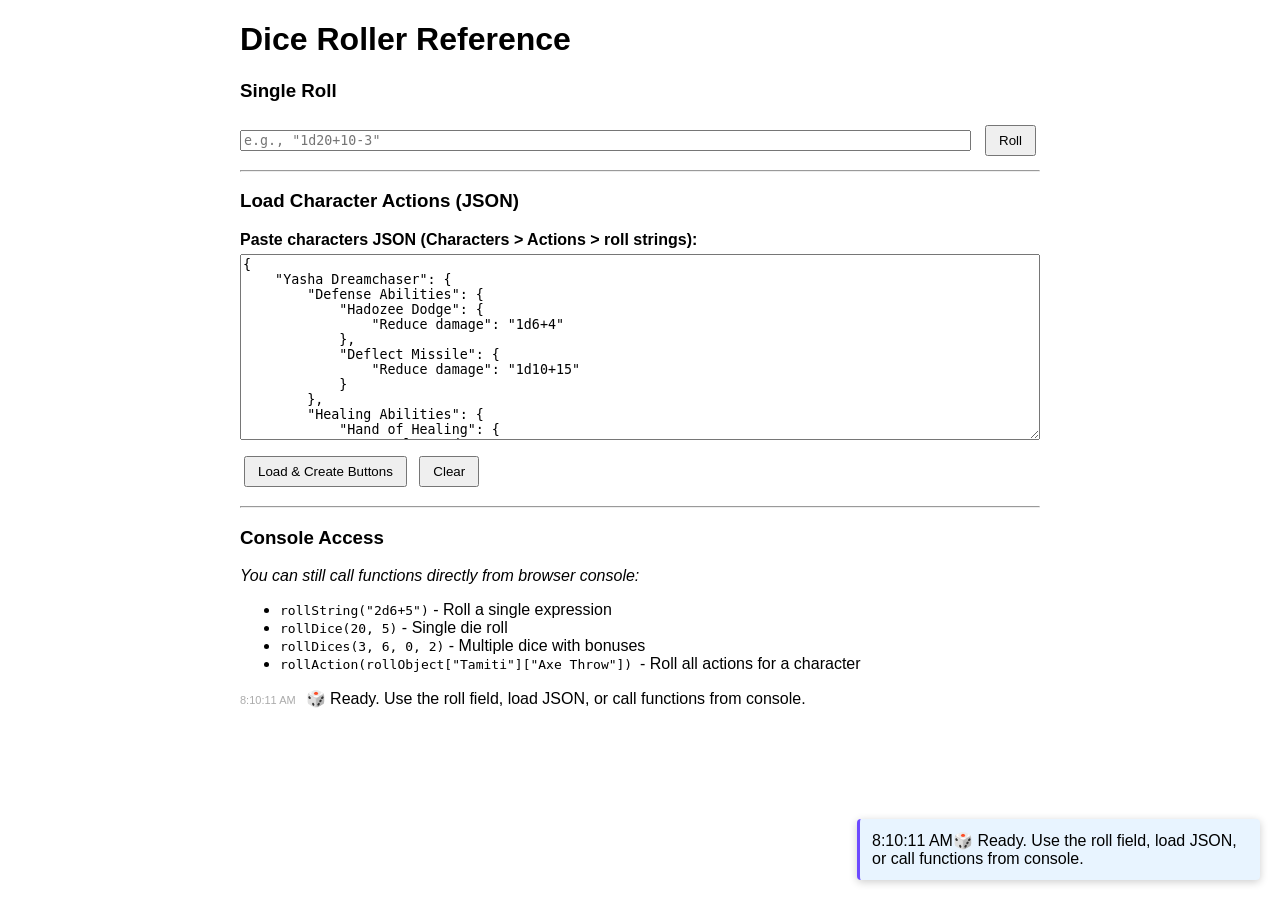
==== roller.html @ a29a252c "Refactor history management functions Moved history management functions up in the code and removed " ====
<!DOCTYPE html>
<html lang="en">
<head>
    <meta charset="utf-8">
    <title>Dice Roller</title>
    <style>
        body { font-family: Arial, sans-serif; max-width: 800px; margin: 20px auto; padding: 0 10px; }
        textarea, input[type="text"] { width: 100%; box-sizing: border-box; font-family: monospace; }
        .roll-input-field { display: flex; gap: 10px; margin: 10px 0; align-items: center; }
        .roll-input-field input { flex: 1; }
        .actions-area { margin: 15px 0; }
        button { margin: 4px; padding: 6px 12px; cursor: pointer; }
        h2 { margin-bottom: 8px; }
        
        /* Output styling */
        #output {
            max-height: 50vh;
            overflow-y: auto;  /* this creates the scroll container sticky responds to */
        }
        .roll-entry {
            position: relative;
        }
        
        .roll-entry .timestamp { 
            color: #888; 
            font-size: 11px; 
            opacity: 0.7; 
            margin-right: 10px;
            user-select: none;
        }
        .roll-entry.error { border-left-color: #ff6b6b; }
        .roll-entry.info { border-left-color: #4ecdc4; }
        .roll-entry.success { border-left-color: #51cf66; }
        .roll-key { opacity: 0.7; }
        .roll-breakdown { opacity: 0.5; }
        .roll-group {
            border-left-color: #6d4aff;
            background: linear-gradient(to bottom, #e8f4ff, #f4f8ff);
        }
        .roll-group .group-title {
            font-weight: bold;
            color: #6d4aff;
            margin-bottom: 4px;
        }
        .roll-group .sub-roll {
            padding-left: 20px;
            margin: 2px 0;
            font-size: 14px;
            opacity: 0.9;
        }
        .action-title {
            opacity: 1;
            font-weight: bold;
            color: #6d4aff;
            margin-bottom: 4px;
            font-size: 16px;
        }
        .group-content {
            background: rgba(255, 255, 255, 0.8);
            padding: 4px 8px;
            border-radius: 4px;
        }

        #fixed-display { display: none; }

        .history-button {
            margin: 4px 2px;
            padding: 4px 8px;
            font-size: 12px;
            background: #f0f0f0;
            border: 1px solid #ccc;
            border-radius: 3px;
        }
        .history-button:hover {
            background: #e0e0e0;
        }
        
        .json-area { margin: 15px 0; }
        .json-area label { font-weight: bold; display: block; margin-bottom: 5px; }
    </style>
</head>
<body>
<h1>Dice Roller Reference</h1>

<!-- Roll String Field -->
<h3>Single Roll</h3>
<div class="roll-input-field">
    <input type="text" id="roll-string-input" placeholder='e.g., "1d20+10-3"'>
    <button id="roll-string-btn">Roll</button>
</div>
<div id="roll-string-output" style="margin-top: 5px;"></div>
<div id="history-buttons" style="display: none;"></div>

<hr>

<!-- JSON Action Object Text Area -->
<h3>Load Character Actions (JSON)</h3>
<div class="json-area">
    <label for="json-input">Paste characters JSON (Characters &gt; Actions &gt; roll strings):</label>
    <textarea id="json-input" rows="12" placeholder='{ "CharacterName": { "ActionName": "1d20+10", ... } }'></textarea>
    <div style="margin-top: 8px;">
        <button id="load-json-btn">Load & Create Buttons</button>
        <button id="clear-json-btn">Clear</button>
    </div>
    <div id="parse-error" style="color: red; margin-top: 5px;"></div>
</div>

<!-- Auto-generated Action Buttons -->
<div id="actions-container" class="actions-area"></div>

<hr>

<!-- Console / Manual Functions Section -->
<h3>Console Access</h3>
<p><em>You can still call functions directly from browser console:</em></p>
<ul>
    <li><code>rollString("2d6+5")</code> - Roll a single expression</li>
    <li><code>rollDice(20, 5)</code> - Single die roll</li>
    <li><code>rollDices(3, 6, 0, 2)</code> - Multiple dice with bonuses</li>
    <li><code>rollAction(rollObject["Tamiti"]["Axe Throw"]) </code> - Roll all actions for a character</li>
</ul>

<!-- Changed from pre to div for rich HTML rendering -->
<div id="output"></div>
<!-- Fixed display showing last roll -->
<div id="fixed-display" style="position: fixed; bottom: 20px; right: 20px; z-index: 100; max-width: 400px; background: #e8f4ff; border-left: 3px solid #6d4aff; box-shadow: 0 2px 8px rgba(0,0,0,0.2); border-radius: 4px;">
    <div id="fixed-content" style="padding: 12px;"></div>
</div>
<script>
    // ========== Core Dice Functions ==========

    const rollDice = (faces, bonus = 0) => {
        return Math.ceil(Math.random() * faces) + bonus;
    };

    const rollDices = (number, faces, flatBonus = 0, perDieBonus = 0) => {
        let total = flatBonus;
        let results = '';

        for (let i = 0; i < number; i++) {
            const lastRoll = rollDice(faces, perDieBonus);
            total += lastRoll;
            results += (i === 0 ? '' : '+') + lastRoll;
        }

        return { total, result: `${number}d${faces}(${results})` };
    };

    const NUMBERS = '0123456789'.split('');
    const OPERATORS = '+-'.split('');

    const splitRollOperations = (str = '') => {
        const operations = [];
        let lastElement = '';
        let lastElementType = '+';

        str.split('').forEach(char => {
            const isDiceOrDigit = ['d', ...NUMBERS].includes(char);
            const isOperator = OPERATORS.includes(char);

            if (isDiceOrDigit) {
                lastElement += char;
            } else if (isOperator) {
                if (lastElement) {
                    operations.push(lastElementType + lastElement);
                    lastElement = '';
                }
                lastElementType = char;
            } else {
                throw `Unexpected Character: "${char}"`;
            }
        });

        if (lastElement) {
            operations.push(lastElementType + lastElement);
        }

        return operations;
    };

    const rollString = (str) => {
        const operations = splitRollOperations(str);

        let total = 0;
        let results = '';
        let max = 0;
        let min = 0;

        operations.forEach(operation => {
            if (operation.includes('d')) {
                const operator = operation[0];
                const parts = operation.slice(1).split('d');
                const number = parseInt(parts[0], 10);
                const faces = parseInt(parts[1], 10);

                const roll = rollDices(number, faces);
                const signed = operator === '-' ? -roll.total : roll.total;

                min += operator === '-' ? -faces * number : number;
                max += operator === '-' ? -number : faces * number;
                total += signed;
                results += operator + roll.result;
            } else {
                const value = parseInt(operation, 10);
                min += value;
                max += value;
                total += value;
                results += operation;
            }
        });

        if (total === max) results = '[MAX] ' + results;
        else if (total === min) results = '<min> ' + results;

        return { total, results };
    };

    const rollAction = (action, title = null) => {
        const results = {};
        const lines = [];
    
        Object.keys(action).forEach((key) => {
            results[key] = rollString(action[key]);
            const total = results[key].total;
            const breakdown = results[key].results;
            lines.push(`<span class="roll-key">${key}:</span> <strong>${total}</strong> <span class="roll-breakdown">[${breakdown}]</span>`);
        });
    
        // Prepend action name as first line if provided
        if (title) {
            lines.unshift(`<span class="action-title">${title}:</span>`);
        }
    
        // Combine all rolls into a SINGLE log entry
        appendGroupLog(lines.join('\n'), 'roll-group');
    
        return results;
    };

    const pad = (val, lgt) => {
        const str = `${val}`;
        if (lgt <= str.length) return str;
        const diff = lgt - str.length;
        return str.padStart(Math.ceil(lgt - (diff / 2)), " ")
                .padEnd(Math.floor(lgt), " ");
    };

    const buildButtons = (data, parentElement, path = []) => {
        Object.entries(data).forEach(([key, value]) => {
            if (typeof value === 'string' && value.includes('d')) {
                // Leaf roll string - skip, parent will roll this
                return;
            } else if (typeof value === 'object' && value !== null) {
                // Check if this object has roll strings at THIS level
                const hasRollStrings = Object.values(value).some(v => typeof v === 'string' && v.includes('d'));
                
                if (hasRollStrings) {
                    // Create button that rolls all sub-rolls together
                    const btn = document.createElement('button');
                    btn.textContent = key;
                    btn.style.marginLeft = `${path.length * 10}px`;
                    btn.addEventListener('click', () => {
                        const actionName = [...path, key].join(' > ');
                        rollAction(value, actionName); // Pass title instead of separate appendLog
                    });
                    parentElement.appendChild(btn);
                } else {
                    // No roll strings at this level, recurse deeper
                    const subHeading = document.createElement('h4');
                    subHeading.textContent = key;
                    subHeading.style.marginTop = '8px';
                    parentElement.appendChild(subHeading);
                    
                    const subContainer = document.createElement('div');
                    buildButtons(value, subContainer, [...path, key]);
                    parentElement.appendChild(subContainer);
                }
            }
        });
    };

    const updateFixedDisplay = (entryClone) => {
        const fixedContent = document.getElementById('fixed-content');
        
        if (entryClone) {
            entryClone.removeAttribute('id');
            entryClone.id = '';
            
            const subRolls = entryClone.querySelectorAll('.sub-roll');
            subRolls.forEach(sr => sr.style.opacity = '0.7');
            
            fixedContent.innerHTML = entryClone.innerHTML;
            fixedContent.parentElement.style.display = 'block';
        } else {
            fixedContent.parentElement.style.display = 'none';
        }
    };
    
    // ===== HISTORY MANAGEMENT (moved up!) =====
    const HISTORY_KEY = 'diceRollerHistory';
    const MAX_HISTORY = 5;
    
    const executeRoll = (expression, addToHistory = true) => {
        try {
            const result = rollString(expression);
            appendLog(`🎲 <strong>${expression}</strong> → Total: ${result.total} [${result.results}]`, 'roll');
            
            if (addToHistory) {
                saveToHistory(expression);
            }
        } catch (e) {
            appendLog(`❌ Error: ${e.message}`, 'error');
        }
    };
    
    const saveToHistory = (rollStringText) => {
        let history = JSON.parse(localStorage.getItem(HISTORY_KEY) || '[]');
        history = history.filter(h => h !== rollStringText);
        history.unshift(rollStringText);
        history = history.slice(0, MAX_HISTORY);
        localStorage.setItem(HISTORY_KEY, JSON.stringify(history));
        renderHistoryButtons();
    };
    
    const renderHistoryButtons = () => {
        const historyContainer = document.getElementById('history-buttons');
        const history = JSON.parse(localStorage.getItem(HISTORY_KEY) || '[]');
        
        if (history.length === 0) {
            historyContainer.style.display = 'none';
            historyContainer.innerHTML = '';
            return;
        }
        
        historyContainer.style.display = 'flex';
        historyContainer.style.flexWrap = 'wrap';
        historyContainer.style.gap = '4px';
        historyContainer.style.marginTop = '8px';
        historyContainer.innerHTML = '';
        
        history.forEach((text, index) => {
            const btn = document.createElement('button');
            btn.textContent = text;
            btn.className = 'history-button';
            btn.title = `Recent roll #${index + 1}`;
            
            btn.addEventListener('click', () => {
                executeRoll(text, false);
            });
            
            historyContainer.appendChild(btn);
        });
    };

    // ========== UI Wiring ==========

    const outputEl = document.getElementById('output');
    const actionsContainer = document.getElementById('actions-container');
    const jsonInput = document.getElementById('json-input');
    const parseError = document.getElementById('parse-error');
    const rollStringInput = document.getElementById('roll-string-input');
    const rollStringBtn = document.getElementById('roll-string-btn');
    const rollStringOutput = document.getElementById('roll-string-output');

    // Track entry count for uniqueness
    let entryCounter = 0;

    // New logging function with timestamp and styling
    const appendLog = (line, type = 'roll') => {
        const timestamp = new Date().toLocaleTimeString();
        const entryId = ++entryCounter;
        
        const entryDiv = document.createElement('div');
        entryDiv.className = `roll-entry ${type}`;
        entryDiv.id = `entry-${entryId}`;
        entryDiv.innerHTML = `<span class="timestamp">${timestamp}</span>${line}`;
        
        outputEl.insertBefore(entryDiv, outputEl.firstChild);  // Changed from appendChild
        updateFixedDisplay(entryDiv.cloneNode(true));
    };

    const appendGroupLog = (content, type = 'roll-group') => {
        const timestamp = new Date().toLocaleTimeString();
        const entryId = ++entryCounter;
        
        const entryDiv = document.createElement('div');
        entryDiv.className = `roll-entry ${type}`;
        entryDiv.id = `entry-${entryId}`;
        
        const lines = content.split('\n');
        let innerHTML = `<span class="timestamp">${timestamp}</span>`;
        innerHTML += `<div class="group-content">${lines.map((line, i) =>
            i === 0 ? `<strong>${line}</strong>` :
            `<div class="sub-roll">${line}</div>`
        ).join('')}</div>`;
        
        entryDiv.innerHTML = innerHTML;
        
        outputEl.insertBefore(entryDiv, outputEl.firstChild);  // Changed from appendChild
        
        updateFixedDisplay(entryDiv.cloneNode(true));
    };

    // Load default JSON on page load
    const DEFAULT_ROLL_OBJECT = {
          "Yasha Dreamchaser": {
            "Defense Abilities": {
              "Hadozee Dodge": {
                "Reduce damage": "1d6+4"
              },
              "Deflect Missile": {
                "Reduce damage": "1d10+15"
              }
            },
            "Healing Abilities": {
              "Hand of Healing": {
                "Heal": "1d8+6"
              },
              "Hands of 1k Blessings": {
                "Heal": "2d10+18"
              },
              "Verdict: Absolve": {
                "Heal": "6d10"
              }
            },
            "Offensive Abilities": {
              "Hand of Harm": {
                "Necrotic or Radiant": "1d8+6"
              },
              "Verdict: Condemn": {
                "Necrotic or Radiant": "8d10"
              }
            },
            "Attacks": {
              "Unarmed Strike": {
                "Attack": "1d20+12",
                "Bludgeoning": "1d8+8",
                "Radiant or Necrotic": "2d10"
              },
              "Yklwa": {
                "Attack": "1d20+12",
                "Damage": "1d8+8",
                "Radiant or Necrotic": "2d10"
              },
              "Kukri": {
                "Attack": "1d20+12",
                "Damage": "1d8+8",
                "Radiant or Necrotic": "2d10"
              },
              "Tomahawk": {
                "Attack": "1d20+12",
                "Damage": "1d8+8",
                "Radiant or Necrotic": "2d10"
              },
              "Hammer": {
                "Attack": "1d20+12",
                "Damage": "1d8+8",
                "Radiant or Necrotic": "2d10"
              },
              "Sling": {
                "Attack": "1d20+12",
                "Damage": "1d8+8",
                "Radiant or Necrotic": "2d10"
              },
              "Boomerang": {
                "Attack": "1d20+12",
                "Damage": "1d8+8",
                "Radiant or Necrotic": "2d10"
              },
              "Javelin of Lightning": {
                "Attack": "1d20+13",
                "Damage": "1d8+8",
                "Radiant or Necrotic": "2d10",
                "Lightning Throw": "4d6"
              }
            }
          }
    };

    jsonInput.value = JSON.stringify(DEFAULT_ROLL_OBJECT, null, 4);
    renderHistoryButtons();  // Load saved history on startup
    appendLog('🎲 Ready. Use the roll field, load JSON, or call functions from console.', 'info');

    // Single roll string button
    rollStringBtn.addEventListener('click', () => {
        const expression = rollStringInput.value.trim();
        if (!expression) {
            appendLog('⚠️ Enter a roll string (e.g., "1d20+10")', 'error');
            return;
        }
    
        executeRoll(expression, true);  // true = add to history
    });

    // Allow pressing Enter in roll string field
    rollStringInput.addEventListener('keypress', (e) => {
        if (e.key === 'Enter') {
            rollStringBtn.click();
        }
    });

    // Load JSON and create buttons
    document.getElementById('load-json-btn').addEventListener('click', () => {
        parseError.textContent = '';
        actionsContainer.innerHTML = '';
    
        let parsed;
        try {
            parsed = JSON.parse(jsonInput.value);
        } catch (e) {
            parseError.textContent = '⚠️ JSON Parse Error: ' + e.message;
            appendLog('⚠️ Failed to parse JSON: ' + e.message, 'error');
            return;
        }
    
        if (typeof parsed !== 'object' || parsed === null || Array.isArray(parsed)) {
            parseError.textContent = '⚠️ Root must be an object: {"CharacterName": {...}}';
            appendLog('⚠️ JSON root must be an object', 'error');
            return;
        }
    
        appendLog('✅ Loading character actions...', 'info');
    
        Object.entries(parsed).forEach(([character, actions]) => {
            const heading = document.createElement('h2');
            heading.textContent = character;
            actionsContainer.appendChild(heading);
    
            if (typeof actions !== 'object' || actions === null) {
                appendLog(`⚠️ ${character}: Invalid actions object`, 'error');
                return;
            }
    
            // NEW: recursive button builder replaces the old forEach loop
            buildButtons(actions, actionsContainer, [character]);
        });
    
        appendLog('✓ Loaded character actions! Click to roll.', 'info');
    });

    // Clear JSON button
    document.getElementById('clear-json-btn').addEventListener('click', () => {
        jsonInput.value = '';
        parseError.textContent = '';
        actionsContainer.innerHTML = '';
        appendLog('Cleared.', 'info');
    });

    // Expose functions globally for console use
    window.rollString = rollString;
    window.rollDice = rollDice;
    window.rollDices = rollDices;
    window.rollAction = rollAction;
    window.pad = pad;
</script>
</body>
</html>
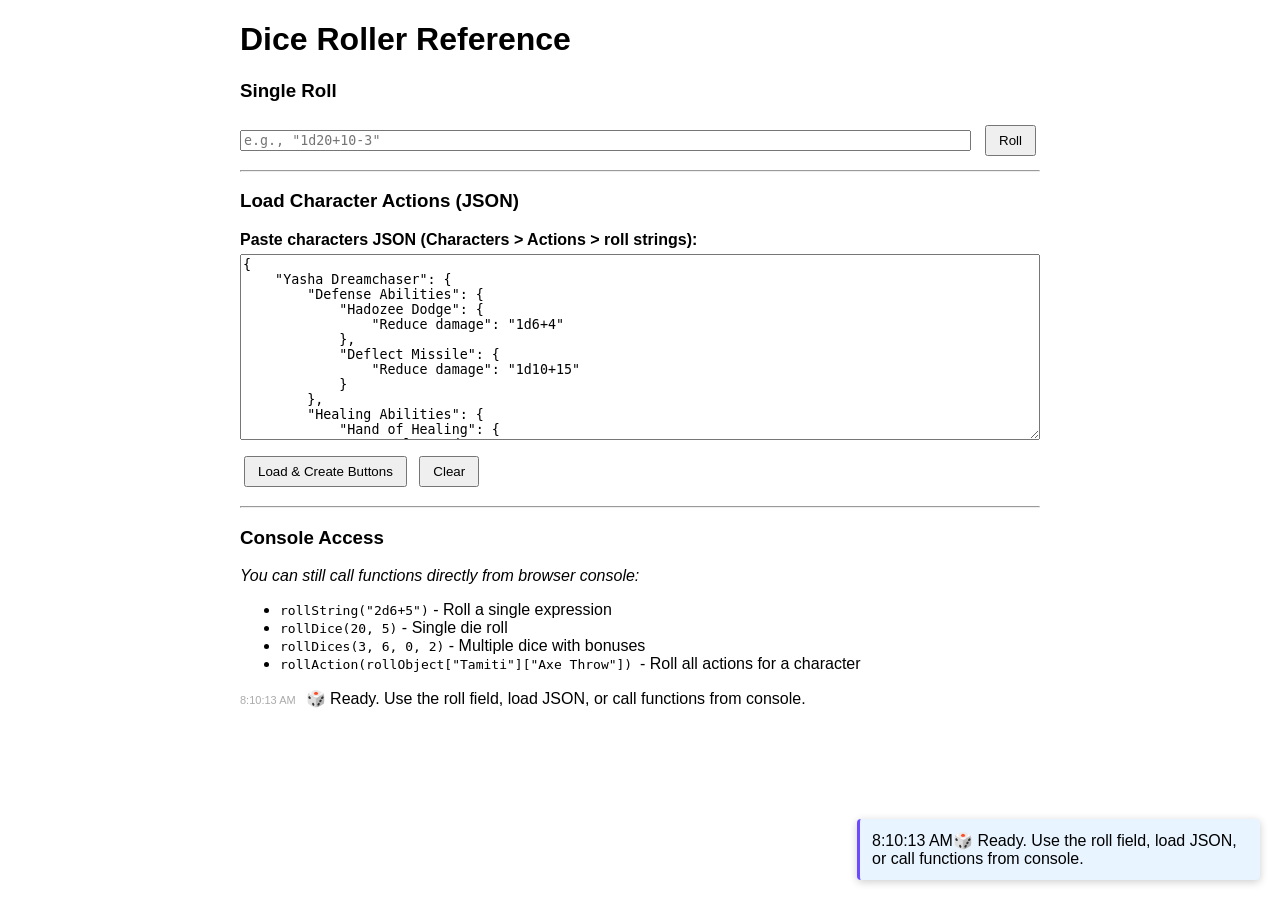
==== commit 438b03a2: "Add styling for max/min roll indicators" ====
--- a/roller.html
+++ b/roller.html
@@ -74,6 +74,21 @@
         .history-button:hover {
             background: #e0e0e0;
         }
+
+        .die-max {
+            color: #2ecc71;
+            font-weight: bold;
+        }
+        .die-min {
+            color: #e74c3c;
+            font-weight: bold;
+        }
+        .roll-max {
+            color: #27ae60;
+        }
+        .roll-min {
+            color: #c0392b;
+        }
         
         .json-area { margin: 15px 0; }
         .json-area label { font-weight: bold; display: block; margin-bottom: 5px; }
@@ -136,13 +151,23 @@
     const rollDices = (number, faces, flatBonus = 0, perDieBonus = 0) => {
         let total = flatBonus;
         let results = '';
-
+    
         for (let i = 0; i < number; i++) {
             const lastRoll = rollDice(faces, perDieBonus);
+            const baseValue = lastRoll - perDieBonus;  // Value before per-die bonus
             total += lastRoll;
-            results += (i === 0 ? '' : '+') + lastRoll;
-        }
-
+            
+            // Mark max/min individual dice
+            let rollText = `${lastRoll}`;
+            if (baseValue === faces) {
+                rollText = `<span class="die-max">${lastRoll}</span>`;
+            } else if (baseValue === 1) {
+                rollText = `<span class="die-min">${lastRoll}</span>`;
+            }
+            
+            results += (i === 0 ? '' : '+') + rollText;
+        }
+    
         return { total, result: `${number}d${faces}(${results})` };
     };
 
@@ -209,8 +234,11 @@
             }
         });
 
-        if (total === max) results = '[MAX] ' + results;
-        else if (total === min) results = '<min> ' + results;
+        if (total === max) {
+            results = `[MAX] <span class="roll-max">${results}</span>`;
+        } else if (total === min) {
+            results = `<min> <span class="roll-min">${results}</span>`;
+        }
 
         return { total, results };
     };
@@ -226,12 +254,10 @@
             lines.push(`<span class="roll-key">${key}:</span> <strong>${total}</strong> <span class="roll-breakdown">[${breakdown}]</span>`);
         });
     
-        // Prepend action name as first line if provided
         if (title) {
             lines.unshift(`<span class="action-title">${title}:</span>`);
         }
     
-        // Combine all rolls into a SINGLE log entry
         appendGroupLog(lines.join('\n'), 'roll-group');
     
         return results;
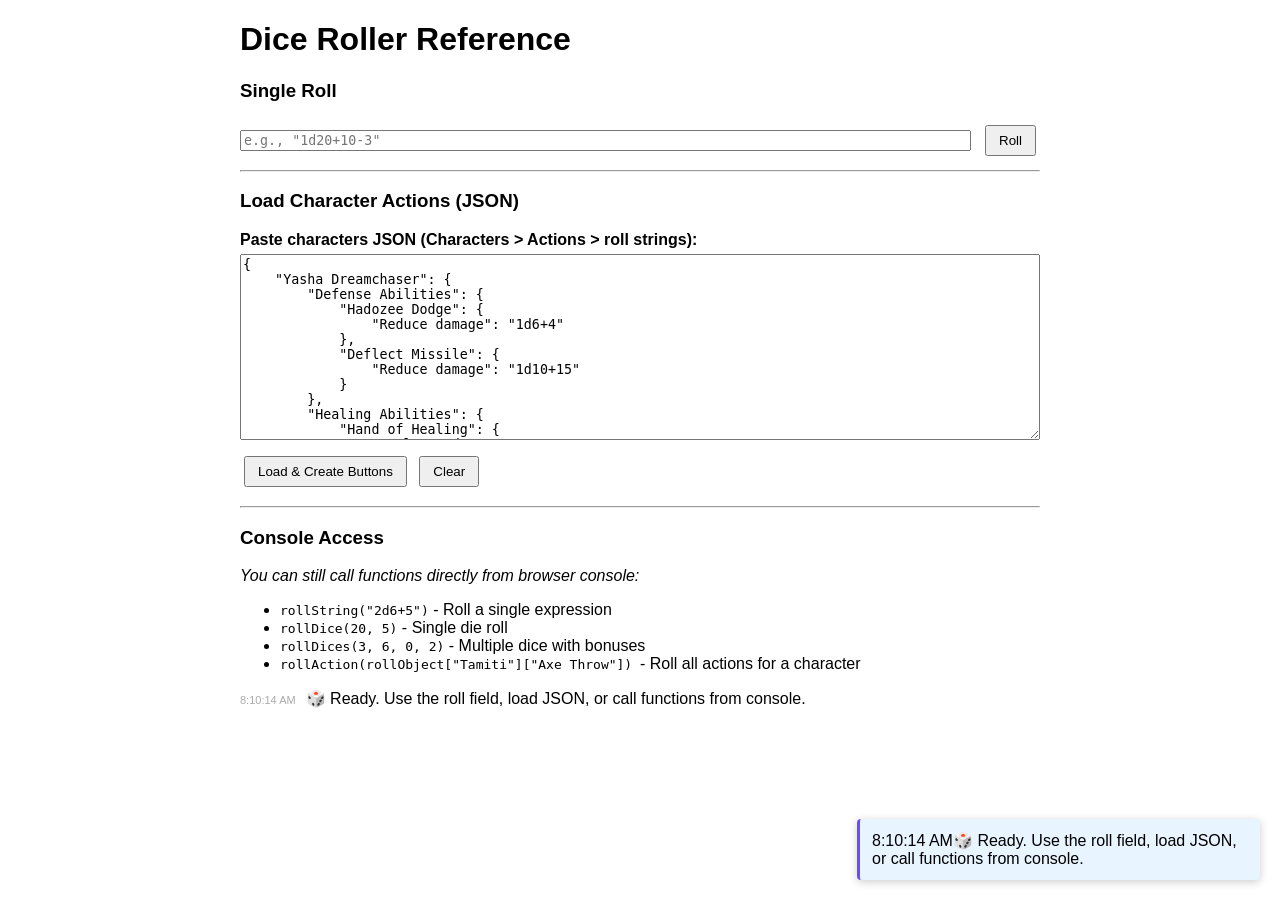
==== commit df63377c: "Implement advantage/disadvantage rolling feature Added support for advantage and disadvantage in dic" ====
--- a/roller.html
+++ b/roller.html
@@ -88,6 +88,17 @@
         }
         .roll-min {
             color: #c0392b;
+        }
+        
+        .adv-text {
+            color: #3498db;
+            font-size: 11px;
+            margin-left: 4px;
+        }
+        .dis-text {
+            color: #e67e22;
+            font-size: 11px;
+            margin-left: 4px;
         }
         
         .json-area { margin: 15px 0; }
@@ -171,6 +182,18 @@
         return { total, result: `${number}d${faces}(${results})` };
     };
 
+    const rollDicesAdv = (number, faces, flatBonus = 0, perDieBonus = 0, advantage = true) => {
+        const roll1 = rollDices(number, faces, flatBonus, perDieBonus);
+        const roll2 = rollDices(number, faces, flatBonus, perDieBonus);
+    
+        const useRoll = advantage ? Math.max(roll1.total, roll2.total) : Math.min(roll1.total, roll2.total);
+        const rollText = advantage ? 'max' : 'min';
+    
+        const results = `${rollText}(${roll1.result},${roll2.result})`;
+    
+        return { total: useRoll, result: `${results}` };
+    };
+
     const NUMBERS = '0123456789'.split('');
     const OPERATORS = '+-'.split('');
 
@@ -178,11 +201,12 @@
         const operations = [];
         let lastElement = '';
         let lastElementType = '+';
-
+    
         str.split('').forEach(char => {
             const isDiceOrDigit = ['d', ...NUMBERS].includes(char);
+            const isAdvantagePart = ['a', 'd', 'v'].includes(char.toLowerCase());
             const isOperator = OPERATORS.includes(char);
-
+    
             if (isDiceOrDigit) {
                 lastElement += char;
             } else if (isOperator) {
@@ -191,15 +215,18 @@
                     lastElement = '';
                 }
                 lastElementType = char;
+            } else if (isAdvantagePart) {
+                // Allow 'adv' or 'dis' suffix on dice rolls
+                lastElement += char;
             } else {
                 throw `Unexpected Character: "${char}"`;
             }
         });
-
+    
         if (lastElement) {
             operations.push(lastElementType + lastElement);
         }
-
+    
         return operations;
     };
 
@@ -216,11 +243,30 @@
                 const operator = operation[0];
                 const parts = operation.slice(1).split('d');
                 const number = parseInt(parts[0], 10);
-                const faces = parseInt(parts[1], 10);
-
-                const roll = rollDices(number, faces);
+                const facesRest = parts[1];
+        
+                let faces, advantageMode = null;
+        
+                if (facesRest.endsWith('adv')) {
+                    faces = parseInt(facesRest.slice(0, -3), 10);
+                    advantageMode = true;
+                } else if (facesRest.endsWith('dis')) {
+                    faces = parseInt(facesRest.slice(0, -3), 10);
+                    advantageMode = false;
+                } else {
+                    faces = parseInt(facesRest, 10);
+                }
+        
+                let roll;
+                if (advantageMode !== null) {
+                    roll = rollDicesAdv(number, faces, 0, 0, advantageMode);
+                } else {
+                    roll = rollDices(number, faces, 0, 0);
+                }
+        
                 const signed = operator === '-' ? -roll.total : roll.total;
-
+        
+                // For advantage/disadvantage, min/max are still based on single roll bounds
                 min += operator === '-' ? -faces * number : number;
                 max += operator === '-' ? -number : faces * number;
                 total += signed;
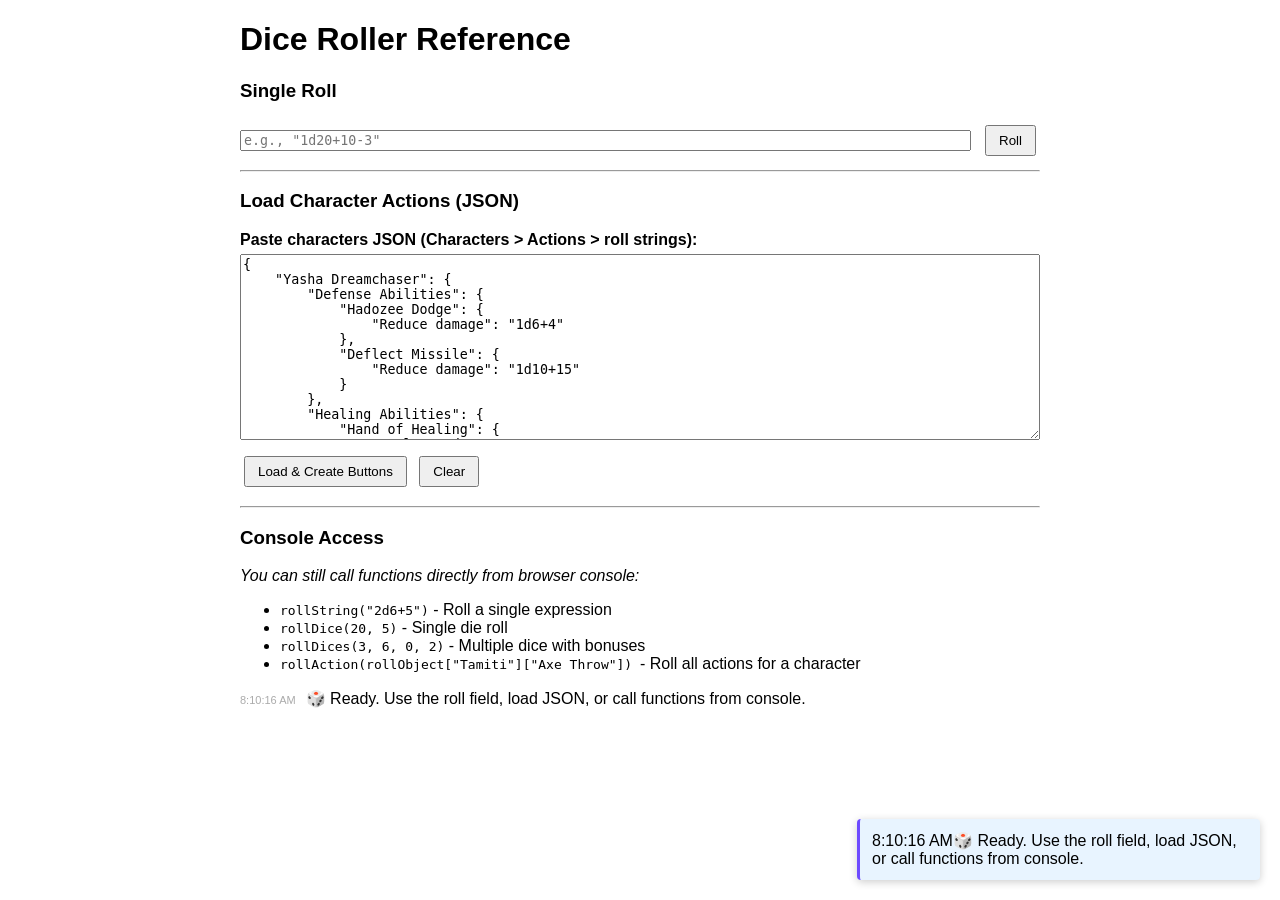
==== commit 8f7d53a1: "Refactor rollDicesAdv function for clarity" ====
--- a/roller.html
+++ b/roller.html
@@ -99,6 +99,29 @@
             color: #e67e22;
             font-size: 11px;
             margin-left: 4px;
+        }
+
+        .die-max {
+            color: #2ecc71;
+            font-weight: bold;
+        }
+        .die-min {
+            color: #e74c3c;
+            font-weight: bold;
+        }
+        .roll-max {
+            color: #27ae60;
+        }
+        .roll-min {
+            color: #c0392b;
+        }
+        .adv-chosen {
+            color: #3498db;
+            font-weight: bold;
+        }
+        .dis-chosen {
+            color: #e67e22;
+            font-weight: bold;
         }
         
         .json-area { margin: 15px 0; }
@@ -182,16 +205,35 @@
         return { total, result: `${number}d${faces}(${results})` };
     };
 
+    /**
+     * Rolls with advantage (higher) or disadvantage (lower).
+     */
     const rollDicesAdv = (number, faces, flatBonus = 0, perDieBonus = 0, advantage = true) => {
         const roll1 = rollDices(number, faces, flatBonus, perDieBonus);
         const roll2 = rollDices(number, faces, flatBonus, perDieBonus);
     
-        const useRoll = advantage ? Math.max(roll1.total, roll2.total) : Math.min(roll1.total, roll2.total);
-        const rollText = advantage ? 'max' : 'min';
-    
-        const results = `${rollText}(${roll1.result},${roll2.result})`;
-    
-        return { total: useRoll, result: `${results}` };
+        let useRoll, label, highlightClass;
+        if (advantage) {
+            useRoll = Math.max(roll1.total, roll2.total);
+            label = 'adv';
+            highlightClass = 'adv-chosen';
+        } else {
+            useRoll = Math.min(roll1.total, roll2.total);
+            label = 'dis';
+            highlightClass = 'dis-chosen';
+        }
+    
+        // Mark which roll was chosen
+        const r1Text = roll1.total === useRoll 
+            ? `<span class="${highlightClass}">${roll1.total}</span>` 
+            : roll1.total;
+        const r2Text = roll2.total === useRoll 
+            ? `<span class="${highlightClass}">${roll2.total}</span>` 
+            : roll2.total;
+    
+        const results = `${label}[${r1Text},${r2Text}]`;
+    
+        return { total: useRoll, result: results };
     };
 
     const NUMBERS = '0123456789'.split('');
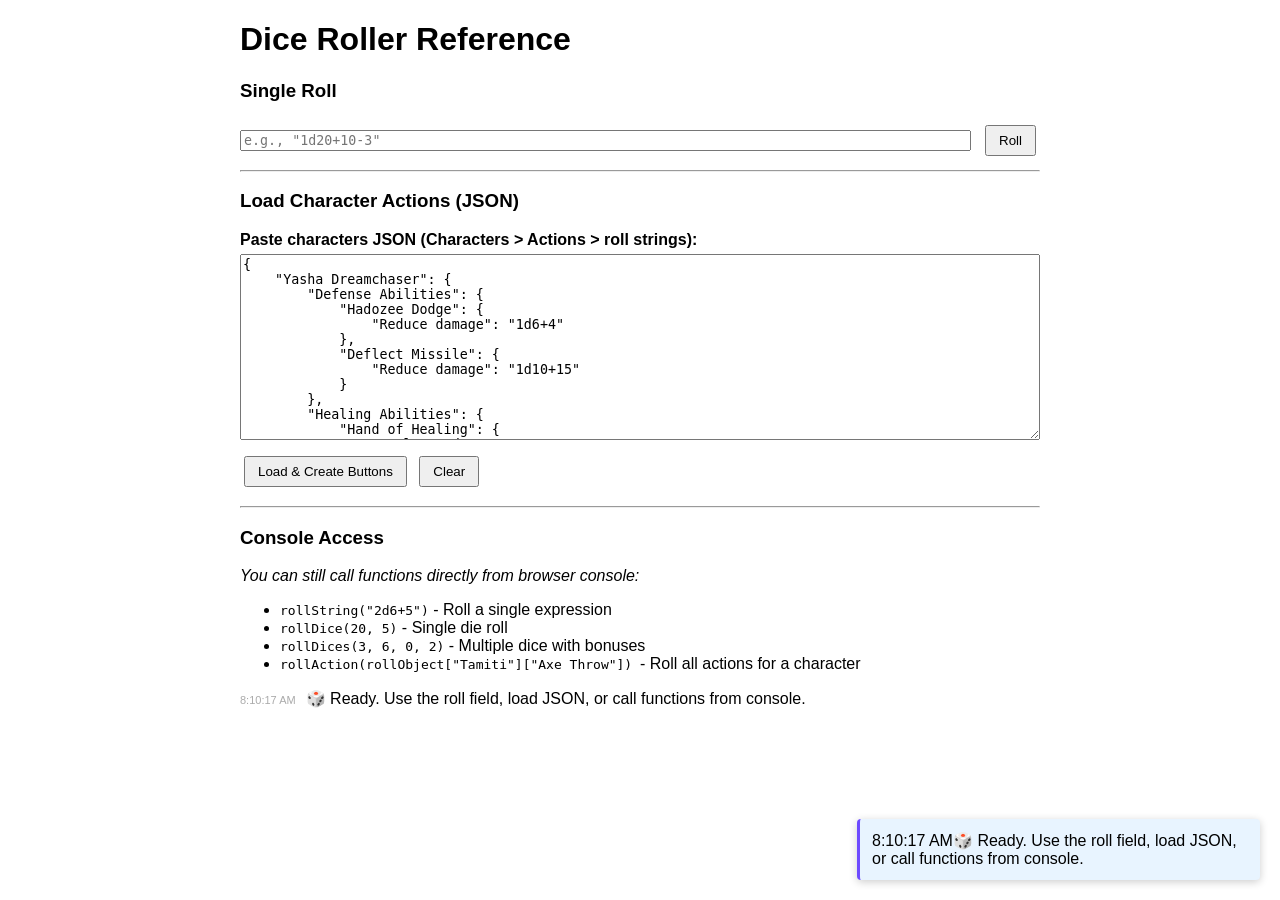
==== commit ed4239b8: "Refactor dice expression handling and styling" ====
--- a/roller.html
+++ b/roller.html
@@ -89,6 +89,14 @@
         .roll-min {
             color: #c0392b;
         }
+        .adv-chosen {
+            color: #3498db;
+            font-weight: bold;
+        }
+        .dis-chosen {
+            color: #e67e22;
+            font-weight: bold;
+        }
         
         .adv-text {
             color: #3498db;
@@ -99,29 +107,6 @@
             color: #e67e22;
             font-size: 11px;
             margin-left: 4px;
-        }
-
-        .die-max {
-            color: #2ecc71;
-            font-weight: bold;
-        }
-        .die-min {
-            color: #e74c3c;
-            font-weight: bold;
-        }
-        .roll-max {
-            color: #27ae60;
-        }
-        .roll-min {
-            color: #c0392b;
-        }
-        .adv-chosen {
-            color: #3498db;
-            font-weight: bold;
-        }
-        .dis-chosen {
-            color: #e67e22;
-            font-weight: bold;
         }
         
         .json-area { margin: 15px 0; }
@@ -246,10 +231,13 @@
     
         str.split('').forEach(char => {
             const isDiceOrDigit = ['d', ...NUMBERS].includes(char);
-            const isAdvantagePart = ['a', 'd', 'v'].includes(char.toLowerCase());
+            const isBracket = ['[', ']'].includes(char);
             const isOperator = OPERATORS.includes(char);
     
             if (isDiceOrDigit) {
+                lastElement += char;
+            } else if (isBracket) {
+                // Brackets are part of dice expressions (e.g., 1d20[adv])
                 lastElement += char;
             } else if (isOperator) {
                 if (lastElement) {
@@ -257,9 +245,6 @@
                     lastElement = '';
                 }
                 lastElementType = char;
-            } else if (isAdvantagePart) {
-                // Allow 'adv' or 'dis' suffix on dice rolls
-                lastElement += char;
             } else {
                 throw `Unexpected Character: "${char}"`;
             }
@@ -287,16 +272,16 @@
                 const number = parseInt(parts[0], 10);
                 const facesRest = parts[1];
         
-                let faces, advantageMode = null;
-        
-                if (facesRest.endsWith('adv')) {
-                    faces = parseInt(facesRest.slice(0, -3), 10);
+                // Extract modifier from brackets: 1d20[adv] or 1d20[dis]
+                let faces = parseInt(facesRest, 10);
+                let advantageMode = null;
+        
+                if (facesRest.includes('[adv]')) {
+                    faces = parseInt(facesRest.replace('[adv]', ''), 10);
                     advantageMode = true;
-                } else if (facesRest.endsWith('dis')) {
-                    faces = parseInt(facesRest.slice(0, -3), 10);
+                } else if (facesRest.includes('[dis]')) {
+                    faces = parseInt(facesRest.replace('[dis]', ''), 10);
                     advantageMode = false;
-                } else {
-                    faces = parseInt(facesRest, 10);
                 }
         
                 let roll;
@@ -308,7 +293,6 @@
         
                 const signed = operator === '-' ? -roll.total : roll.total;
         
-                // For advantage/disadvantage, min/max are still based on single roll bounds
                 min += operator === '-' ? -faces * number : number;
                 max += operator === '-' ? -number : faces * number;
                 total += signed;
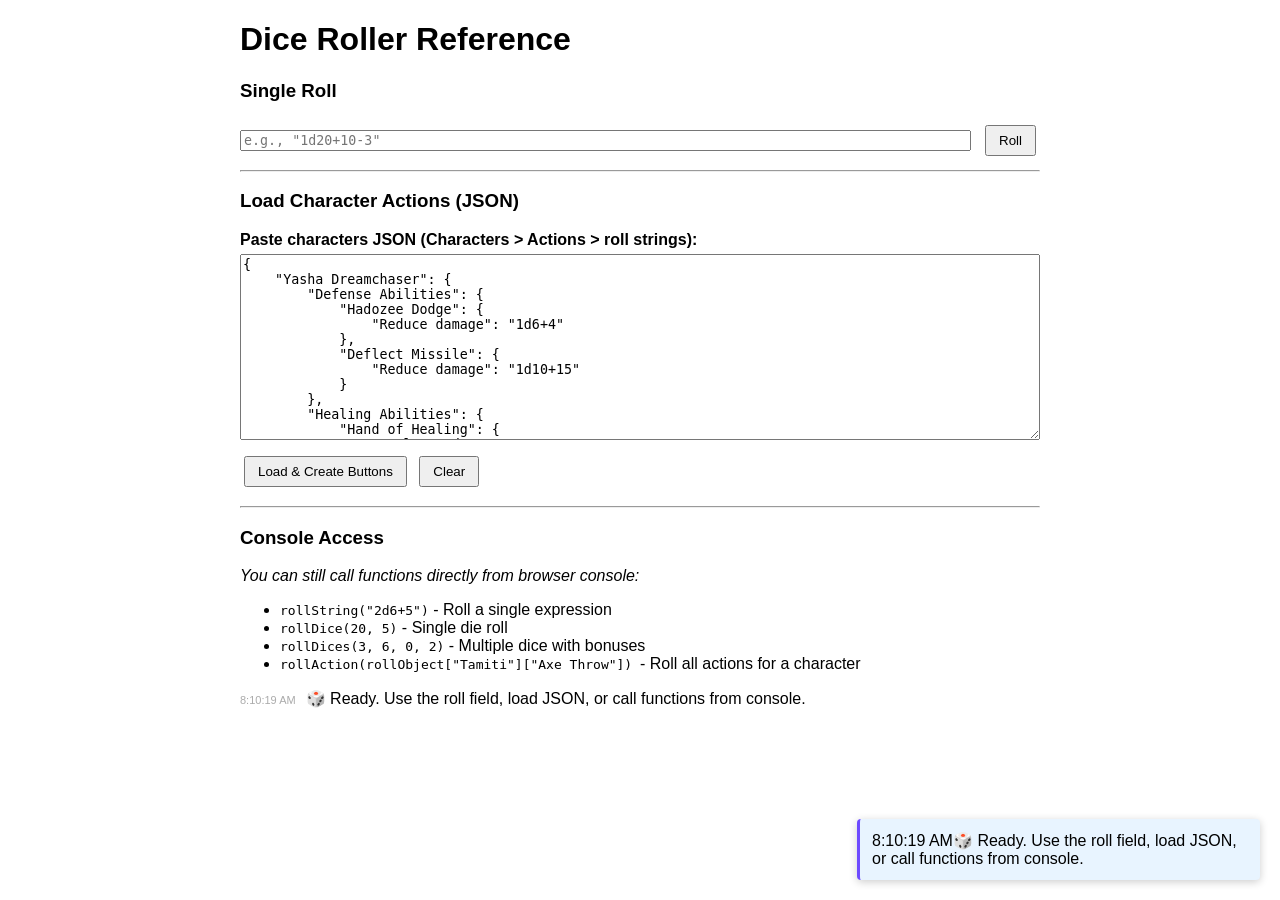
==== commit ec28a11a: "Enhance dice rolling with error handling and advantage Added error handling for invalid dice express" ====
--- a/roller.html
+++ b/roller.html
@@ -194,6 +194,7 @@
      * Rolls with advantage (higher) or disadvantage (lower).
      */
     const rollDicesAdv = (number, faces, flatBonus = 0, perDieBonus = 0, advantage = true) => {
+        // Roll two independent sets
         const roll1 = rollDices(number, faces, flatBonus, perDieBonus);
         const roll2 = rollDices(number, faces, flatBonus, perDieBonus);
     
@@ -272,6 +273,10 @@
                 const number = parseInt(parts[0], 10);
                 const facesRest = parts[1];
         
+                if (isNaN(number)) {
+                    throw `Invalid number in dice expression: "${operation}"`;
+                }
+        
                 // Extract modifier from brackets: 1d20[adv] or 1d20[dis]
                 let faces = parseInt(facesRest, 10);
                 let advantageMode = null;
@@ -282,6 +287,10 @@
                 } else if (facesRest.includes('[dis]')) {
                     faces = parseInt(facesRest.replace('[dis]', ''), 10);
                     advantageMode = false;
+                }
+        
+                if (isNaN(faces)) {
+                    throw `Invalid faces in dice expression: "${operation}"`;
                 }
         
                 let roll;
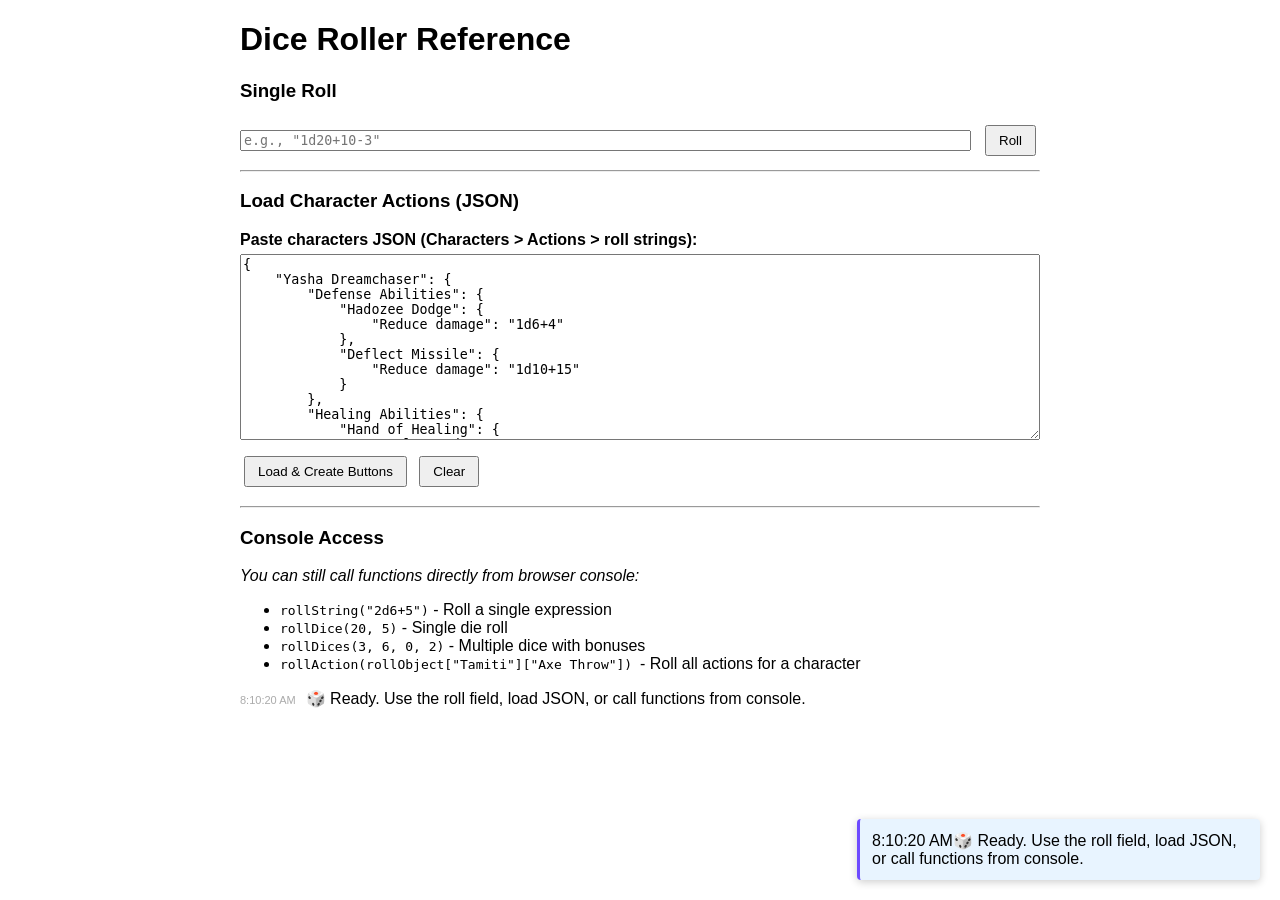
==== commit 5e3274b0: "Refactor roller.html to load external CSS and JS files" ====
--- a/roller.html
+++ b/roller.html
@@ -3,115 +3,7 @@
 <head>
     <meta charset="utf-8">
     <title>Dice Roller</title>
-    <style>
-        body { font-family: Arial, sans-serif; max-width: 800px; margin: 20px auto; padding: 0 10px; }
-        textarea, input[type="text"] { width: 100%; box-sizing: border-box; font-family: monospace; }
-        .roll-input-field { display: flex; gap: 10px; margin: 10px 0; align-items: center; }
-        .roll-input-field input { flex: 1; }
-        .actions-area { margin: 15px 0; }
-        button { margin: 4px; padding: 6px 12px; cursor: pointer; }
-        h2 { margin-bottom: 8px; }
-        
-        /* Output styling */
-        #output {
-            max-height: 50vh;
-            overflow-y: auto;  /* this creates the scroll container sticky responds to */
-        }
-        .roll-entry {
-            position: relative;
-        }
-        
-        .roll-entry .timestamp { 
-            color: #888; 
-            font-size: 11px; 
-            opacity: 0.7; 
-            margin-right: 10px;
-            user-select: none;
-        }
-        .roll-entry.error { border-left-color: #ff6b6b; }
-        .roll-entry.info { border-left-color: #4ecdc4; }
-        .roll-entry.success { border-left-color: #51cf66; }
-        .roll-key { opacity: 0.7; }
-        .roll-breakdown { opacity: 0.5; }
-        .roll-group {
-            border-left-color: #6d4aff;
-            background: linear-gradient(to bottom, #e8f4ff, #f4f8ff);
-        }
-        .roll-group .group-title {
-            font-weight: bold;
-            color: #6d4aff;
-            margin-bottom: 4px;
-        }
-        .roll-group .sub-roll {
-            padding-left: 20px;
-            margin: 2px 0;
-            font-size: 14px;
-            opacity: 0.9;
-        }
-        .action-title {
-            opacity: 1;
-            font-weight: bold;
-            color: #6d4aff;
-            margin-bottom: 4px;
-            font-size: 16px;
-        }
-        .group-content {
-            background: rgba(255, 255, 255, 0.8);
-            padding: 4px 8px;
-            border-radius: 4px;
-        }
-
-        #fixed-display { display: none; }
-
-        .history-button {
-            margin: 4px 2px;
-            padding: 4px 8px;
-            font-size: 12px;
-            background: #f0f0f0;
-            border: 1px solid #ccc;
-            border-radius: 3px;
-        }
-        .history-button:hover {
-            background: #e0e0e0;
-        }
-
-        .die-max {
-            color: #2ecc71;
-            font-weight: bold;
-        }
-        .die-min {
-            color: #e74c3c;
-            font-weight: bold;
-        }
-        .roll-max {
-            color: #27ae60;
-        }
-        .roll-min {
-            color: #c0392b;
-        }
-        .adv-chosen {
-            color: #3498db;
-            font-weight: bold;
-        }
-        .dis-chosen {
-            color: #e67e22;
-            font-weight: bold;
-        }
-        
-        .adv-text {
-            color: #3498db;
-            font-size: 11px;
-            margin-left: 4px;
-        }
-        .dis-text {
-            color: #e67e22;
-            font-size: 11px;
-            margin-left: 4px;
-        }
-        
-        .json-area { margin: 15px 0; }
-        .json-area label { font-weight: bold; display: block; margin-bottom: 5px; }
-    </style>
+    <link rel="stylesheet" href="styles.css">
 </head>
 <body>
 <h1>Dice Roller Reference</h1>
@@ -160,505 +52,7 @@
 <div id="fixed-display" style="position: fixed; bottom: 20px; right: 20px; z-index: 100; max-width: 400px; background: #e8f4ff; border-left: 3px solid #6d4aff; box-shadow: 0 2px 8px rgba(0,0,0,0.2); border-radius: 4px;">
     <div id="fixed-content" style="padding: 12px;"></div>
 </div>
-<script>
-    // ========== Core Dice Functions ==========
 
-    const rollDice = (faces, bonus = 0) => {
-        return Math.ceil(Math.random() * faces) + bonus;
-    };
-
-    const rollDices = (number, faces, flatBonus = 0, perDieBonus = 0) => {
-        let total = flatBonus;
-        let results = '';
-    
-        for (let i = 0; i < number; i++) {
-            const lastRoll = rollDice(faces, perDieBonus);
-            const baseValue = lastRoll - perDieBonus;  // Value before per-die bonus
-            total += lastRoll;
-            
-            // Mark max/min individual dice
-            let rollText = `${lastRoll}`;
-            if (baseValue === faces) {
-                rollText = `<span class="die-max">${lastRoll}</span>`;
-            } else if (baseValue === 1) {
-                rollText = `<span class="die-min">${lastRoll}</span>`;
-            }
-            
-            results += (i === 0 ? '' : '+') + rollText;
-        }
-    
-        return { total, result: `${number}d${faces}(${results})` };
-    };
-
-    /**
-     * Rolls with advantage (higher) or disadvantage (lower).
-     */
-    const rollDicesAdv = (number, faces, flatBonus = 0, perDieBonus = 0, advantage = true) => {
-        // Roll two independent sets
-        const roll1 = rollDices(number, faces, flatBonus, perDieBonus);
-        const roll2 = rollDices(number, faces, flatBonus, perDieBonus);
-    
-        let useRoll, label, highlightClass;
-        if (advantage) {
-            useRoll = Math.max(roll1.total, roll2.total);
-            label = 'adv';
-            highlightClass = 'adv-chosen';
-        } else {
-            useRoll = Math.min(roll1.total, roll2.total);
-            label = 'dis';
-            highlightClass = 'dis-chosen';
-        }
-    
-        // Mark which roll was chosen
-        const r1Text = roll1.total === useRoll 
-            ? `<span class="${highlightClass}">${roll1.total}</span>` 
-            : roll1.total;
-        const r2Text = roll2.total === useRoll 
-            ? `<span class="${highlightClass}">${roll2.total}</span>` 
-            : roll2.total;
-    
-        const results = `${label}[${r1Text},${r2Text}]`;
-    
-        return { total: useRoll, result: results };
-    };
-
-    const NUMBERS = '0123456789'.split('');
-    const OPERATORS = '+-'.split('');
-
-    const splitRollOperations = (str = '') => {
-        const operations = [];
-        let lastElement = '';
-        let lastElementType = '+';
-    
-        str.split('').forEach(char => {
-            const isDiceOrDigit = ['d', ...NUMBERS].includes(char);
-            const isBracket = ['[', ']'].includes(char);
-            const isOperator = OPERATORS.includes(char);
-    
-            if (isDiceOrDigit) {
-                lastElement += char;
-            } else if (isBracket) {
-                // Brackets are part of dice expressions (e.g., 1d20[adv])
-                lastElement += char;
-            } else if (isOperator) {
-                if (lastElement) {
-                    operations.push(lastElementType + lastElement);
-                    lastElement = '';
-                }
-                lastElementType = char;
-            } else {
-                throw `Unexpected Character: "${char}"`;
-            }
-        });
-    
-        if (lastElement) {
-            operations.push(lastElementType + lastElement);
-        }
-    
-        return operations;
-    };
-
-    const rollString = (str) => {
-        const operations = splitRollOperations(str);
-
-        let total = 0;
-        let results = '';
-        let max = 0;
-        let min = 0;
-
-        operations.forEach(operation => {
-            if (operation.includes('d')) {
-                const operator = operation[0];
-                const parts = operation.slice(1).split('d');
-                const number = parseInt(parts[0], 10);
-                const facesRest = parts[1];
-        
-                if (isNaN(number)) {
-                    throw `Invalid number in dice expression: "${operation}"`;
-                }
-        
-                // Extract modifier from brackets: 1d20[adv] or 1d20[dis]
-                let faces = parseInt(facesRest, 10);
-                let advantageMode = null;
-        
-                if (facesRest.includes('[adv]')) {
-                    faces = parseInt(facesRest.replace('[adv]', ''), 10);
-                    advantageMode = true;
-                } else if (facesRest.includes('[dis]')) {
-                    faces = parseInt(facesRest.replace('[dis]', ''), 10);
-                    advantageMode = false;
-                }
-        
-                if (isNaN(faces)) {
-                    throw `Invalid faces in dice expression: "${operation}"`;
-                }
-        
-                let roll;
-                if (advantageMode !== null) {
-                    roll = rollDicesAdv(number, faces, 0, 0, advantageMode);
-                } else {
-                    roll = rollDices(number, faces, 0, 0);
-                }
-        
-                const signed = operator === '-' ? -roll.total : roll.total;
-        
-                min += operator === '-' ? -faces * number : number;
-                max += operator === '-' ? -number : faces * number;
-                total += signed;
-                results += operator + roll.result;
-            } else {
-                const value = parseInt(operation, 10);
-                min += value;
-                max += value;
-                total += value;
-                results += operation;
-            }
-        });
-
-        if (total === max) {
-            results = `[MAX] <span class="roll-max">${results}</span>`;
-        } else if (total === min) {
-            results = `<min> <span class="roll-min">${results}</span>`;
-        }
-
-        return { total, results };
-    };
-
-    const rollAction = (action, title = null) => {
-        const results = {};
-        const lines = [];
-    
-        Object.keys(action).forEach((key) => {
-            results[key] = rollString(action[key]);
-            const total = results[key].total;
-            const breakdown = results[key].results;
-            lines.push(`<span class="roll-key">${key}:</span> <strong>${total}</strong> <span class="roll-breakdown">[${breakdown}]</span>`);
-        });
-    
-        if (title) {
-            lines.unshift(`<span class="action-title">${title}:</span>`);
-        }
-    
-        appendGroupLog(lines.join('\n'), 'roll-group');
-    
-        return results;
-    };
-
-    const pad = (val, lgt) => {
-        const str = `${val}`;
-        if (lgt <= str.length) return str;
-        const diff = lgt - str.length;
-        return str.padStart(Math.ceil(lgt - (diff / 2)), " ")
-                .padEnd(Math.floor(lgt), " ");
-    };
-
-    const buildButtons = (data, parentElement, path = []) => {
-        Object.entries(data).forEach(([key, value]) => {
-            if (typeof value === 'string' && value.includes('d')) {
-                // Leaf roll string - skip, parent will roll this
-                return;
-            } else if (typeof value === 'object' && value !== null) {
-                // Check if this object has roll strings at THIS level
-                const hasRollStrings = Object.values(value).some(v => typeof v === 'string' && v.includes('d'));
-                
-                if (hasRollStrings) {
-                    // Create button that rolls all sub-rolls together
-                    const btn = document.createElement('button');
-                    btn.textContent = key;
-                    btn.style.marginLeft = `${path.length * 10}px`;
-                    btn.addEventListener('click', () => {
-                        const actionName = [...path, key].join(' > ');
-                        rollAction(value, actionName); // Pass title instead of separate appendLog
-                    });
-                    parentElement.appendChild(btn);
-                } else {
-                    // No roll strings at this level, recurse deeper
-                    const subHeading = document.createElement('h4');
-                    subHeading.textContent = key;
-                    subHeading.style.marginTop = '8px';
-                    parentElement.appendChild(subHeading);
-                    
-                    const subContainer = document.createElement('div');
-                    buildButtons(value, subContainer, [...path, key]);
-                    parentElement.appendChild(subContainer);
-                }
-            }
-        });
-    };
-
-    const updateFixedDisplay = (entryClone) => {
-        const fixedContent = document.getElementById('fixed-content');
-        
-        if (entryClone) {
-            entryClone.removeAttribute('id');
-            entryClone.id = '';
-            
-            const subRolls = entryClone.querySelectorAll('.sub-roll');
-            subRolls.forEach(sr => sr.style.opacity = '0.7');
-            
-            fixedContent.innerHTML = entryClone.innerHTML;
-            fixedContent.parentElement.style.display = 'block';
-        } else {
-            fixedContent.parentElement.style.display = 'none';
-        }
-    };
-    
-    // ===== HISTORY MANAGEMENT (moved up!) =====
-    const HISTORY_KEY = 'diceRollerHistory';
-    const MAX_HISTORY = 5;
-    
-    const executeRoll = (expression, addToHistory = true) => {
-        try {
-            const result = rollString(expression);
-            appendLog(`🎲 <strong>${expression}</strong> → Total: ${result.total} [${result.results}]`, 'roll');
-            
-            if (addToHistory) {
-                saveToHistory(expression);
-            }
-        } catch (e) {
-            appendLog(`❌ Error: ${e.message}`, 'error');
-        }
-    };
-    
-    const saveToHistory = (rollStringText) => {
-        let history = JSON.parse(localStorage.getItem(HISTORY_KEY) || '[]');
-        history = history.filter(h => h !== rollStringText);
-        history.unshift(rollStringText);
-        history = history.slice(0, MAX_HISTORY);
-        localStorage.setItem(HISTORY_KEY, JSON.stringify(history));
-        renderHistoryButtons();
-    };
-    
-    const renderHistoryButtons = () => {
-        const historyContainer = document.getElementById('history-buttons');
-        const history = JSON.parse(localStorage.getItem(HISTORY_KEY) || '[]');
-        
-        if (history.length === 0) {
-            historyContainer.style.display = 'none';
-            historyContainer.innerHTML = '';
-            return;
-        }
-        
-        historyContainer.style.display = 'flex';
-        historyContainer.style.flexWrap = 'wrap';
-        historyContainer.style.gap = '4px';
-        historyContainer.style.marginTop = '8px';
-        historyContainer.innerHTML = '';
-        
-        history.forEach((text, index) => {
-            const btn = document.createElement('button');
-            btn.textContent = text;
-            btn.className = 'history-button';
-            btn.title = `Recent roll #${index + 1}`;
-            
-            btn.addEventListener('click', () => {
-                executeRoll(text, false);
-            });
-            
-            historyContainer.appendChild(btn);
-        });
-    };
-
-    // ========== UI Wiring ==========
-
-    const outputEl = document.getElementById('output');
-    const actionsContainer = document.getElementById('actions-container');
-    const jsonInput = document.getElementById('json-input');
-    const parseError = document.getElementById('parse-error');
-    const rollStringInput = document.getElementById('roll-string-input');
-    const rollStringBtn = document.getElementById('roll-string-btn');
-    const rollStringOutput = document.getElementById('roll-string-output');
-
-    // Track entry count for uniqueness
-    let entryCounter = 0;
-
-    // New logging function with timestamp and styling
-    const appendLog = (line, type = 'roll') => {
-        const timestamp = new Date().toLocaleTimeString();
-        const entryId = ++entryCounter;
-        
-        const entryDiv = document.createElement('div');
-        entryDiv.className = `roll-entry ${type}`;
-        entryDiv.id = `entry-${entryId}`;
-        entryDiv.innerHTML = `<span class="timestamp">${timestamp}</span>${line}`;
-        
-        outputEl.insertBefore(entryDiv, outputEl.firstChild);  // Changed from appendChild
-        updateFixedDisplay(entryDiv.cloneNode(true));
-    };
-
-    const appendGroupLog = (content, type = 'roll-group') => {
-        const timestamp = new Date().toLocaleTimeString();
-        const entryId = ++entryCounter;
-        
-        const entryDiv = document.createElement('div');
-        entryDiv.className = `roll-entry ${type}`;
-        entryDiv.id = `entry-${entryId}`;
-        
-        const lines = content.split('\n');
-        let innerHTML = `<span class="timestamp">${timestamp}</span>`;
-        innerHTML += `<div class="group-content">${lines.map((line, i) =>
-            i === 0 ? `<strong>${line}</strong>` :
-            `<div class="sub-roll">${line}</div>`
-        ).join('')}</div>`;
-        
-        entryDiv.innerHTML = innerHTML;
-        
-        outputEl.insertBefore(entryDiv, outputEl.firstChild);  // Changed from appendChild
-        
-        updateFixedDisplay(entryDiv.cloneNode(true));
-    };
-
-    // Load default JSON on page load
-    const DEFAULT_ROLL_OBJECT = {
-          "Yasha Dreamchaser": {
-            "Defense Abilities": {
-              "Hadozee Dodge": {
-                "Reduce damage": "1d6+4"
-              },
-              "Deflect Missile": {
-                "Reduce damage": "1d10+15"
-              }
-            },
-            "Healing Abilities": {
-              "Hand of Healing": {
-                "Heal": "1d8+6"
-              },
-              "Hands of 1k Blessings": {
-                "Heal": "2d10+18"
-              },
-              "Verdict: Absolve": {
-                "Heal": "6d10"
-              }
-            },
-            "Offensive Abilities": {
-              "Hand of Harm": {
-                "Necrotic or Radiant": "1d8+6"
-              },
-              "Verdict: Condemn": {
-                "Necrotic or Radiant": "8d10"
-              }
-            },
-            "Attacks": {
-              "Unarmed Strike": {
-                "Attack": "1d20+12",
-                "Bludgeoning": "1d8+8",
-                "Radiant or Necrotic": "2d10"
-              },
-              "Yklwa": {
-                "Attack": "1d20+12",
-                "Damage": "1d8+8",
-                "Radiant or Necrotic": "2d10"
-              },
-              "Kukri": {
-                "Attack": "1d20+12",
-                "Damage": "1d8+8",
-                "Radiant or Necrotic": "2d10"
-              },
-              "Tomahawk": {
-                "Attack": "1d20+12",
-                "Damage": "1d8+8",
-                "Radiant or Necrotic": "2d10"
-              },
-              "Hammer": {
-                "Attack": "1d20+12",
-                "Damage": "1d8+8",
-                "Radiant or Necrotic": "2d10"
-              },
-              "Sling": {
-                "Attack": "1d20+12",
-                "Damage": "1d8+8",
-                "Radiant or Necrotic": "2d10"
-              },
-              "Boomerang": {
-                "Attack": "1d20+12",
-                "Damage": "1d8+8",
-                "Radiant or Necrotic": "2d10"
-              },
-              "Javelin of Lightning": {
-                "Attack": "1d20+13",
-                "Damage": "1d8+8",
-                "Radiant or Necrotic": "2d10",
-                "Lightning Throw": "4d6"
-              }
-            }
-          }
-    };
-
-    jsonInput.value = JSON.stringify(DEFAULT_ROLL_OBJECT, null, 4);
-    renderHistoryButtons();  // Load saved history on startup
-    appendLog('🎲 Ready. Use the roll field, load JSON, or call functions from console.', 'info');
-
-    // Single roll string button
-    rollStringBtn.addEventListener('click', () => {
-        const expression = rollStringInput.value.trim();
-        if (!expression) {
-            appendLog('⚠️ Enter a roll string (e.g., "1d20+10")', 'error');
-            return;
-        }
-    
-        executeRoll(expression, true);  // true = add to history
-    });
-
-    // Allow pressing Enter in roll string field
-    rollStringInput.addEventListener('keypress', (e) => {
-        if (e.key === 'Enter') {
-            rollStringBtn.click();
-        }
-    });
-
-    // Load JSON and create buttons
-    document.getElementById('load-json-btn').addEventListener('click', () => {
-        parseError.textContent = '';
-        actionsContainer.innerHTML = '';
-    
-        let parsed;
-        try {
-            parsed = JSON.parse(jsonInput.value);
-        } catch (e) {
-            parseError.textContent = '⚠️ JSON Parse Error: ' + e.message;
-            appendLog('⚠️ Failed to parse JSON: ' + e.message, 'error');
-            return;
-        }
-    
-        if (typeof parsed !== 'object' || parsed === null || Array.isArray(parsed)) {
-            parseError.textContent = '⚠️ Root must be an object: {"CharacterName": {...}}';
-            appendLog('⚠️ JSON root must be an object', 'error');
-            return;
-        }
-    
-        appendLog('✅ Loading character actions...', 'info');
-    
-        Object.entries(parsed).forEach(([character, actions]) => {
-            const heading = document.createElement('h2');
-            heading.textContent = character;
-            actionsContainer.appendChild(heading);
-    
-            if (typeof actions !== 'object' || actions === null) {
-                appendLog(`⚠️ ${character}: Invalid actions object`, 'error');
-                return;
-            }
-    
-            // NEW: recursive button builder replaces the old forEach loop
-            buildButtons(actions, actionsContainer, [character]);
-        });
-    
-        appendLog('✓ Loaded character actions! Click to roll.', 'info');
-    });
-
-    // Clear JSON button
-    document.getElementById('clear-json-btn').addEventListener('click', () => {
-        jsonInput.value = '';
-        parseError.textContent = '';
-        actionsContainer.innerHTML = '';
-        appendLog('Cleared.', 'info');
-    });
-
-    // Expose functions globally for console use
-    window.rollString = rollString;
-    window.rollDice = rollDice;
-    window.rollDices = rollDices;
-    window.rollAction = rollAction;
-    window.pad = pad;
-</script>
+<script src="script.js"></script>
 </body>
 </html>
--- a/styles.css
+++ b/styles.css
@@ -0,0 +1,174 @@
+body { 
+    font-family: Arial, sans-serif; 
+    max-width: 800px; 
+    margin: 20px auto; 
+    padding: 0 10px; 
+}
+
+textarea, input[type="text"] { 
+    width: 100%; 
+    box-sizing: border-box; 
+    font-family: monospace; 
+}
+
+.roll-input-field { 
+    display: flex; 
+    gap: 10px; 
+    margin: 10px 0; 
+    align-items: center; 
+}
+
+.roll-input-field input { 
+    flex: 1; 
+}
+
+.actions-area { 
+    margin: 15px 0; 
+}
+
+button { 
+    margin: 4px; 
+    padding: 6px 12px; 
+    cursor: pointer; 
+}
+
+h2 { 
+    margin-bottom: 8px; 
+}
+
+/* Output styling */
+#output {
+    max-height: 50vh;
+    overflow-y: auto;
+}
+
+.roll-entry {
+    position: relative;
+}
+
+.roll-entry .timestamp { 
+    color: #888; 
+    font-size: 11px; 
+    opacity: 0.7; 
+    margin-right: 10px;
+    user-select: none;
+}
+
+.roll-entry.error { 
+    border-left-color: #ff6b6b; 
+}
+
+.roll-entry.info { 
+    border-left-color: #4ecdc4; 
+}
+
+.roll-entry.success { 
+    border-left-color: #51cf66; 
+}
+
+.roll-key { 
+    opacity: 0.7; 
+}
+
+.roll-breakdown { 
+    opacity: 0.5; 
+}
+
+.roll-group {
+    border-left-color: #6d4aff;
+    background: linear-gradient(to bottom, #e8f4ff, #f4f8ff);
+}
+
+.roll-group .group-title {
+    font-weight: bold;
+    color: #6d4aff;
+    margin-bottom: 4px;
+}
+
+.roll-group .sub-roll {
+    padding-left: 20px;
+    margin: 2px 0;
+    font-size: 14px;
+    opacity: 0.9;
+}
+
+.action-title {
+    opacity: 1;
+    font-weight: bold;
+    color: #6d4aff;
+    margin-bottom: 4px;
+    font-size: 16px;
+}
+
+.group-content {
+    background: rgba(255, 255, 255, 0.8);
+    padding: 4px 8px;
+    border-radius: 4px;
+}
+
+#fixed-display { 
+    display: none; 
+}
+
+.history-button {
+    margin: 4px 2px;
+    padding: 4px 8px;
+    font-size: 12px;
+    background: #f0f0f0;
+    border: 1px solid #ccc;
+    border-radius: 3px;
+}
+
+.history-button:hover {
+    background: #e0e0e0;
+}
+
+.die-max {
+    color: #2ecc71;
+    font-weight: bold;
+}
+
+.die-min {
+    color: #e74c3c;
+    font-weight: bold;
+}
+
+.roll-max {
+    color: #27ae60;
+}
+
+.roll-min {
+    color: #c0392b;
+}
+
+.adv-chosen {
+    color: #3498db;
+    font-weight: bold;
+}
+
+.dis-chosen {
+    color: #e67e22;
+    font-weight: bold;
+}
+
+.adv-text {
+    color: #3498db;
+    font-size: 11px;
+    margin-left: 4px;
+}
+
+.dis-text {
+    color: #e67e22;
+    font-size: 11px;
+    margin-left: 4px;
+}
+
+.json-area { 
+    margin: 15px 0; 
+}
+
+.json-area label { 
+    font-weight: bold; 
+    display: block; 
+    margin-bottom: 5px; 
+}
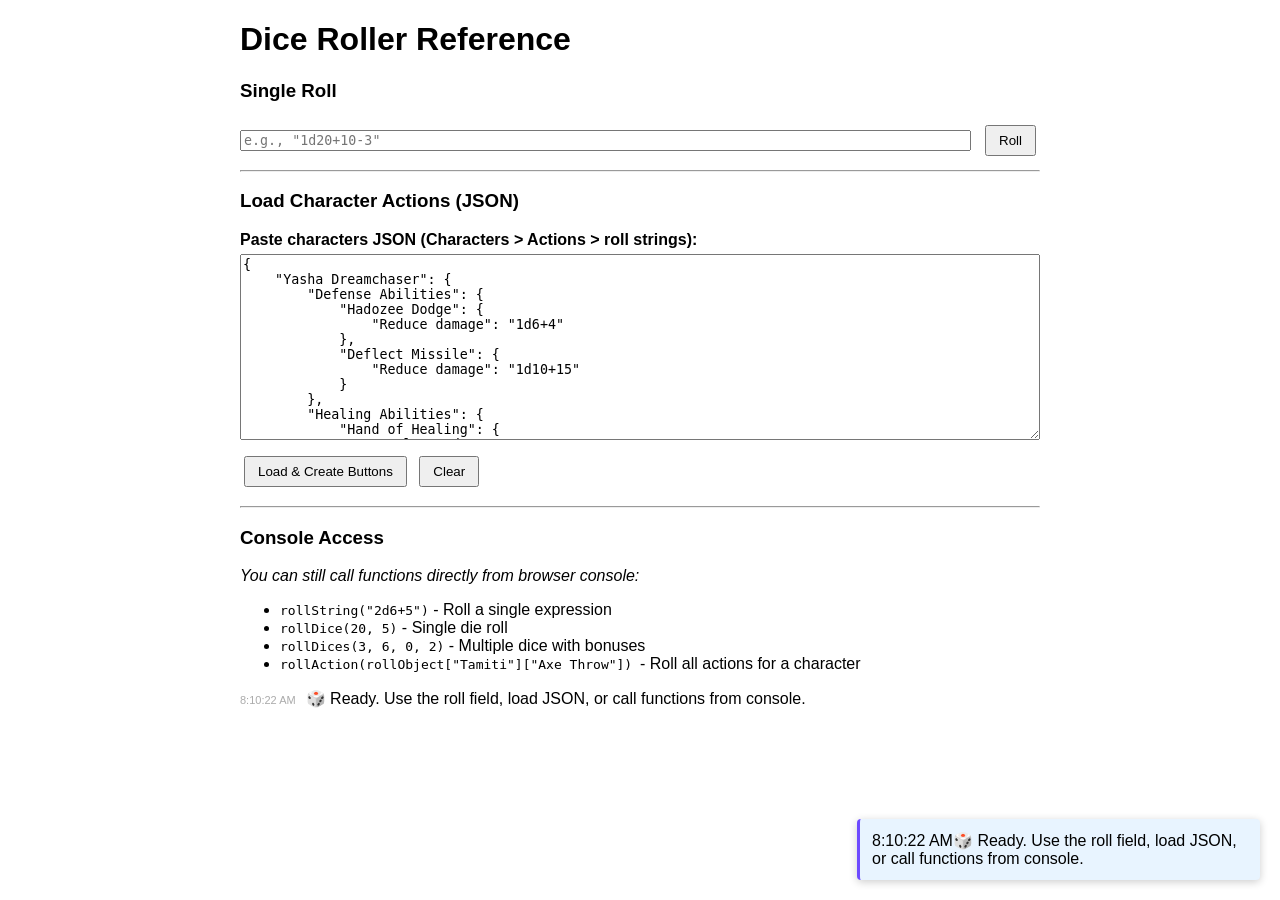
==== commit dd21c4fe: "Update roller.html" ====
--- a/roller.html
+++ b/roller.html
@@ -53,6 +53,6 @@
     <div id="fixed-content" style="padding: 12px;"></div>
 </div>
 
-<script src="script.js"></script>
+<script src="script.js?v=2"></script>
 </body>
 </html>
--- a/styles.css
+++ b/styles.css
@@ -141,6 +141,12 @@
     color: #c0392b;
 }
 
+.roll-discarded {
+    color: #95a5a6;
+    text-decoration: line-through;
+    opacity: 0.6;
+}
+
 .adv-chosen {
     color: #3498db;
     font-weight: bold;
